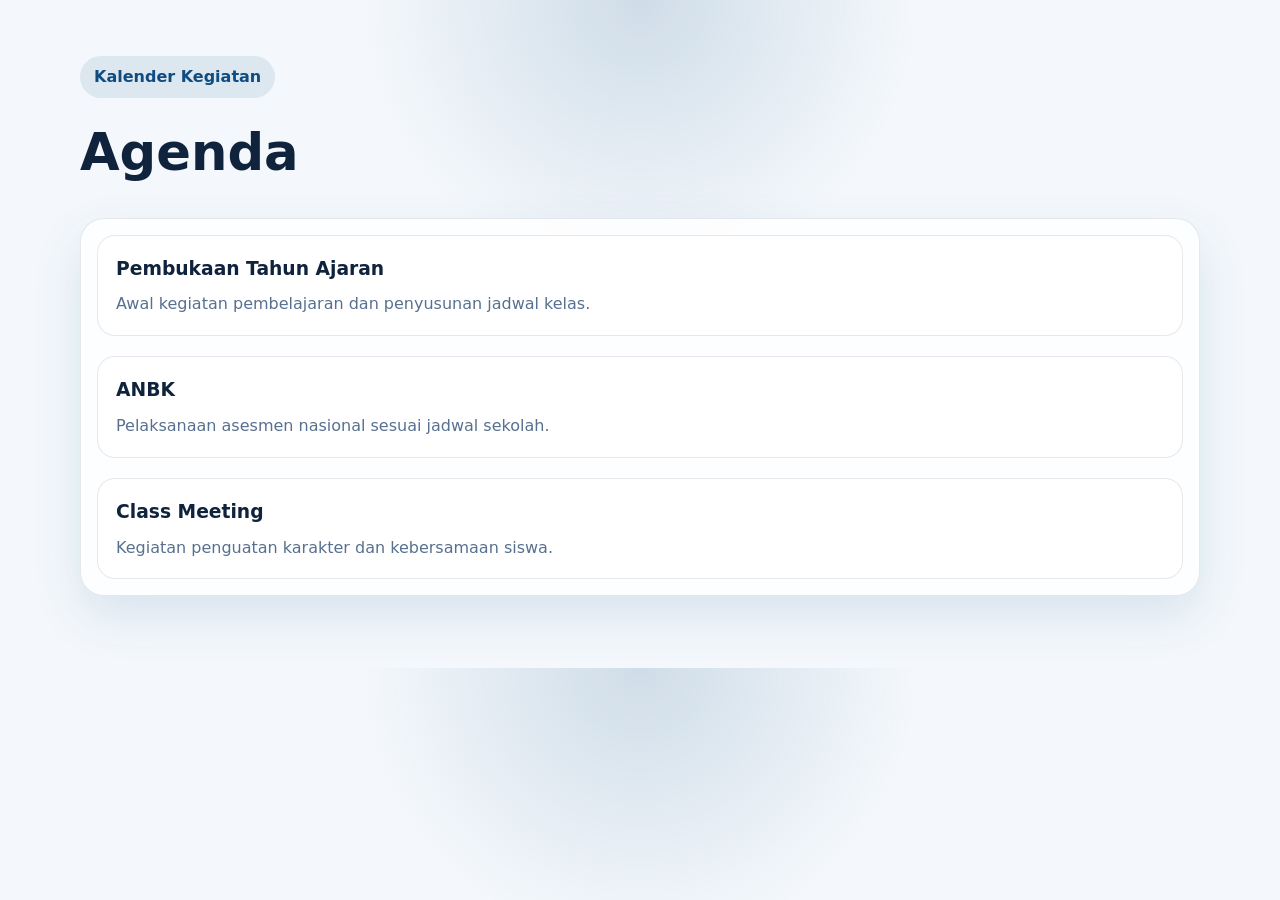
==== agenda.html @ c282c4e5 "feat: add agenda page" ====
<!doctype html>
<html lang="id">
<head>
  <meta charset="utf-8">
  <meta name="viewport" content="width=device-width, initial-scale=1">
  <title>Agenda | SD Negeri Muarasari 1</title>
  <link rel="stylesheet" href="assets/css/style.css">
</head>
<body>
  <main class="page-section">
    <div class="container">
      <div class="section-title"><span>Kalender Kegiatan</span><h1>Agenda</h1></div>
      <div class="timeline">
        <div class="timeline-item"><h3>Pembukaan Tahun Ajaran</h3><p>Awal kegiatan pembelajaran dan penyusunan jadwal kelas.</p></div>
        <div class="timeline-item"><h3>ANBK</h3><p>Pelaksanaan asesmen nasional sesuai jadwal sekolah.</p></div>
        <div class="timeline-item"><h3>Class Meeting</h3><p>Kegiatan penguatan karakter dan kebersamaan siswa.</p></div>
      </div>
    </div>
  </main>
  <script src="assets/js/app.js"></script>
</body>
</html>
---- assets/css/style.css ----
:root {
  --bg: #f4f8fc;
  --surface: rgba(255, 255, 255, 0.82);
  --surface-strong: #ffffff;
  --text: #10233d;
  --muted: #58708f;
  --primary: #0f4c81;
  --primary-2: #1769aa;
  --line: rgba(16, 35, 61, 0.1);
  --shadow: 0 20px 50px rgba(15, 76, 129, 0.12);
  --radius: 24px;
}

html[data-theme="dark"] {
  --bg: #07111f;
  --surface: rgba(10, 22, 39, 0.82);
  --surface-strong: #0d1a2b;
  --text: #eef5ff;
  --muted: #a6bdd8;
  --primary: #56a3ff;
  --primary-2: #7dc3ff;
  --line: rgba(255, 255, 255, 0.08);
  --shadow: 0 20px 50px rgba(0, 0, 0, 0.35);
}

* { box-sizing: border-box; }
html { scroll-behavior: smooth; }
body {
  margin: 0;
  font-family: Inter, system-ui, -apple-system, Segoe UI, sans-serif;
  background: radial-gradient(circle at top, rgba(15, 76, 129, 0.16), transparent 30%), var(--bg);
  color: var(--text);
  line-height: 1.6;
}
a { color: inherit; text-decoration: none; }
img { max-width: 100%; display: block; }
.container { width: min(1120px, calc(100% - 32px)); margin-inline: auto; }

.progress-bar {
  position: fixed; inset: 0 auto auto 0; height: 4px; width: 0;
  background: linear-gradient(90deg, var(--primary), var(--primary-2)); z-index: 9999;
}

.loader {
  position: fixed; inset: 0; background: var(--bg); display: grid; place-items: center;
  gap: 16px; z-index: 9998; transition: opacity .35s ease, visibility .35s ease;
}
.loader.is-hidden { opacity: 0; visibility: hidden; }
.loader__ring {
  width: 56px; height: 56px; border-radius: 50%; border: 5px solid rgba(15, 76, 129, 0.15);
  border-top-color: var(--primary); animation: spin 1s linear infinite;
}
.loader__text { font-weight: 700; letter-spacing: .02em; }

.site-header {
  position: sticky; top: 0; z-index: 100;
  backdrop-filter: blur(18px);
  background: color-mix(in srgb, var(--bg) 72%, transparent);
  border-bottom: 1px solid var(--line);
}
.nav {
  min-height: 76px; display: flex; align-items: center; justify-content: space-between; gap: 16px;
}
.brand { display: flex; align-items: center; gap: 14px; }
.brand__logo {
  width: 48px; height: 48px; border-radius: 16px; display: grid; place-items: center; color: #fff;
  background: linear-gradient(135deg, var(--primary), var(--primary-2)); font-weight: 800;
  box-shadow: var(--shadow);
}
.brand strong, .footer strong { display: block; }
.brand small { display: block; color: var(--muted); }
.nav__toggle {
  display: none; border: 0; background: var(--surface-strong); color: var(--text); font-size: 1.1rem;
  padding: 10px 14px; border-radius: 14px; box-shadow: var(--shadow);
}
.nav__links { display: flex; align-items: center; gap: 22px; }
.nav__links a {
  color: var(--muted); font-weight: 600;
}
.nav__links a:hover { color: var(--primary); }
.theme-btn {
  border: 1px solid var(--line); background: var(--surface-strong); color: var(--text);
  width: 42px; height: 42px; border-radius: 14px; cursor: pointer;
}

.hero { padding: 56px 0 24px; }
.hero__grid { display: grid; grid-template-columns: 1.1fr .9fr; gap: 24px; align-items: stretch; }
.hero__content, .hero__card, .card, .timeline {
  background: var(--surface); border: 1px solid var(--line); box-shadow: var(--shadow);
  border-radius: var(--radius); backdrop-filter: blur(14px);
}
.hero__content { padding: 36px; }
.badge, .section__kicker, .pill {
  display: inline-flex; align-items: center; gap: 8px; padding: 8px 14px; border-radius: 999px;
  background: color-mix(in srgb, var(--primary) 10%, transparent); color: var(--primary); font-weight: 700;
}
.hero h1 { margin: 18px 0 12px; font-size: clamp(2.4rem, 6vw, 4.6rem); line-height: .98; }
.hero__lead { margin: 0; color: var(--muted); font-size: 1.05rem; max-width: 58ch; }
.hero__actions { display: flex; flex-wrap: wrap; gap: 14px; margin-top: 28px; }
.btn {
  display: inline-flex; align-items: center; justify-content: center; min-height: 48px; padding: 0 18px;
  border-radius: 14px; font-weight: 700; border: 1px solid transparent;
}
.btn--primary { background: linear-gradient(135deg, var(--primary), var(--primary-2)); color: #fff; }
.btn--ghost { border-color: var(--line); background: var(--surface-strong); }
.hero__meta {
  margin-top: 28px; display: grid; grid-template-columns: repeat(3, 1fr); gap: 12px;
}
.hero__meta div, .hero__stats article {
  padding: 14px; border: 1px solid var(--line); border-radius: 18px; background: color-mix(in srgb, var(--surface-strong) 88%, transparent);
}
.hero__meta strong, .hero__stats strong { display: block; font-size: .82rem; color: var(--muted); text-transform: uppercase; letter-spacing: .08em; }
.hero__meta span, .hero__stats span { display: block; margin-top: 4px; font-weight: 700; }
.hero__card { padding: 28px; display: grid; gap: 20px; }
.hero__visual { display: flex; gap: 16px; align-items: center; }
.school-emblem {
  width: 84px; height: 84px; border-radius: 26px; display: grid; place-items: center; font-size: 2.2rem;
  background: linear-gradient(135deg, rgba(15, 76, 129, 0.16), rgba(23, 105, 170, 0.26));
}
.hero__stats { display: grid; grid-template-columns: repeat(2, 1fr); gap: 12px; }

.strip { padding: 8px 0 20px; }
.strip__grid {
  display: grid; grid-template-columns: repeat(3, 1fr); gap: 14px; padding: 18px;
  background: var(--surface); border: 1px solid var(--line); border-radius: 24px; box-shadow: var(--shadow);
}
.strip__grid strong, .card h3, .timeline__item strong { display: block; margin-bottom: 8px; }
.strip__grid p { margin: 0; color: var(--muted); }

.section { padding: 72px 0; }
.section--alt {
  background: linear-gradient(180deg, transparent, color-mix(in srgb, var(--primary) 4%, transparent));
}
.section__head { margin-bottom: 24px; }
.section__head h2 { margin: 14px 0 0; font-size: clamp(1.6rem, 4vw, 2.5rem); }
.cards { display: grid; gap: 18px; }
.cards--profile, .cards--ppdb { grid-template-columns: repeat(3, 1fr); }
.cards--news { grid-template-columns: repeat(3, 1fr); }
.card { padding: 24px; }
.card p { color: var(--muted); }
.list { list-style: none; padding: 0; margin: 0; display: grid; gap: 12px; }
.list li { display: flex; justify-content: space-between; gap: 18px; padding-bottom: 12px; border-bottom: 1px dashed var(--line); }
.list--ordered { list-style: decimal; padding-left: 20px; }
.list--ordered li { display: list-item; padding-bottom: 0; border-bottom: 0; margin-bottom: 10px; }
.text-link { font-weight: 700; color: var(--primary); }
.card--news { min-height: 220px; display: grid; align-content: start; gap: 14px; }
.timeline { padding: 10px; display: grid; gap: 10px; }
.timeline__item { padding: 18px; border-radius: 18px; background: color-mix(in srgb, var(--surface-strong) 92%, transparent); }
.timeline__item span { color: var(--muted); }
.gallery {
  display: grid; grid-template-columns: repeat(3, 1fr); gap: 16px;
}
.gallery__item {
  min-height: 150px; border-radius: 22px; display: grid; place-items: end start; padding: 16px; font-weight: 800;
  color: #fff; background:
    linear-gradient(135deg, rgba(15, 76, 129, 0.66), rgba(23, 105, 170, 0.36)),
    radial-gradient(circle at top, rgba(255,255,255,.2), transparent 32%);
  box-shadow: var(--shadow);
}
.gallery__item:nth-child(2), .gallery__item:nth-child(5) { background: linear-gradient(135deg, rgba(17, 122, 101, 0.7), rgba(11, 87, 71, 0.35)); }
.gallery__item:nth-child(3), .gallery__item:nth-child(6) { background: linear-gradient(135deg, rgba(117, 80, 180, 0.7), rgba(77, 53, 123, 0.35)); }
.contact-grid { display: grid; grid-template-columns: 1fr 1fr; gap: 18px; }
.card--map { min-height: 280px; padding: 12px; }
.map-placeholder {
  height: 100%; min-height: 256px; border-radius: 20px; display: grid; place-items: center; text-align: center;
  background: linear-gradient(135deg, rgba(15, 76, 129, 0.12), rgba(23, 105, 170, 0.08)); color: var(--muted);
}
.map-placeholder span { display: block; font-size: 1.3rem; color: var(--text); font-weight: 800; }
.footer { padding: 28px 0 42px; border-top: 1px solid var(--line); }
.footer__grid { display: grid; grid-template-columns: repeat(3, 1fr); gap: 18px; color: var(--muted); }
.footer a { color: var(--muted); }
.to-top {
  position: fixed; right: 18px; bottom: 18px; width: 46px; height: 46px; border-radius: 50%;
  border: 0; background: linear-gradient(135deg, var(--primary), var(--primary-2)); color: #fff;
  box-shadow: var(--shadow); cursor: pointer; opacity: 0; visibility: hidden; transform: translateY(12px);
  transition: .25s ease;
}
.to-top.is-visible { opacity: 1; visibility: visible; transform: translateY(0); }

.reveal { opacity: 0; transform: translateY(18px); transition: .7s ease; }
.reveal.is-visible { opacity: 1; transform: translateY(0); }

.page-section { padding: 56px 0 72px; }
.section-title { margin-bottom: 24px; }
.section-title span {
  display: inline-flex; padding: 8px 14px; border-radius: 999px; background: color-mix(in srgb, var(--primary) 10%, transparent); color: var(--primary); font-weight: 700;
}
.section-title h1 { margin: 14px 0 8px; font-size: clamp(2rem, 4vw, 3.2rem); }
.section-title p { margin: 0; color: var(--muted); max-width: 70ch; }
.nav-wrap { display: flex; align-items: center; justify-content: space-between; gap: 18px; min-height: 78px; }
.nav-links { display: flex; gap: 18px; flex-wrap: wrap; }
.nav-links a { color: var(--muted); font-weight: 600; }
.nav-links a.active, .nav-links a:hover { color: var(--primary); }
.grid { display: grid; gap: 18px; }
.cards-2 { grid-template-columns: repeat(2, 1fr); }
.cards-3 { grid-template-columns: repeat(3, 1fr); }
.cards-4 { grid-template-columns: repeat(4, 1fr); }
.person-card .avatar {
  width: 64px; height: 64px; border-radius: 20px; display: grid; place-items: center; font-weight: 800; margin-bottom: 14px;
  background: linear-gradient(135deg, rgba(15, 76, 129, 0.18), rgba(23, 105, 170, 0.25));
}
.gallery-grid .gallery-item {
  min-height: 160px; border-radius: 22px; padding: 18px; display: flex; align-items: end; color: #fff; font-weight: 800;
  background: linear-gradient(135deg, rgba(15, 76, 129, 0.68), rgba(23, 105, 170, 0.38));
  box-shadow: var(--shadow);
}
.gallery-grid .gallery-item:nth-child(3n+2) { background: linear-gradient(135deg, rgba(12, 114, 103, 0.68), rgba(17, 80, 74, 0.38)); }
.gallery-grid .gallery-item:nth-child(3n) { background: linear-gradient(135deg, rgba(120, 76, 190, 0.68), rgba(74, 45, 122, 0.38)); }
.timeline { padding: 16px; }
.timeline-item {
  padding: 18px; border-radius: 18px; background: color-mix(in srgb, var(--surface-strong) 92%, transparent); border: 1px solid var(--line);
}
.timeline-item + .timeline-item { margin-top: 10px; }
.timeline-item h3 { margin: 0 0 8px; }
.timeline-item p { margin: 0; color: var(--muted); }
.list { color: var(--muted); }
.list li { gap: 14px; }
.list li:last-child { border-bottom: 0; padding-bottom: 0; }

.admin-shell {
  min-height: 100vh; display: grid; place-items: center; padding: 32px 0; background: radial-gradient(circle at top, rgba(15,76,129,.15), transparent 28%), var(--bg);
}
.admin-card {
  width: min(540px, calc(100% - 32px)); padding: 28px; border-radius: 28px; background: var(--surface);
  border: 1px solid var(--line); box-shadow: var(--shadow);
}
.admin-card h1 { margin: 0 0 8px; }
.admin-card p { color: var(--muted); margin: 0 0 20px; }
.field { display: grid; gap: 8px; margin-bottom: 14px; }
.field label { font-weight: 700; }
.field input {
  min-height: 48px; border-radius: 14px; border: 1px solid var(--line); background: var(--surface-strong); color: var(--text);
  padding: 0 14px;
}
.admin-dashboard {
  width: min(1180px, calc(100% - 32px)); margin-inline: auto; padding: 32px 0 72px;
}
.dashboard-grid { display: grid; grid-template-columns: 260px 1fr; gap: 20px; align-items: start; }
.sidebar, .dashboard-main {
  background: var(--surface); border: 1px solid var(--line); box-shadow: var(--shadow); border-radius: 26px;
}
.sidebar { padding: 18px; position: sticky; top: 96px; }
.sidebar a { display: block; padding: 12px 14px; border-radius: 14px; color: var(--muted); font-weight: 600; }
.sidebar a:hover, .sidebar a.active { background: color-mix(in srgb, var(--primary) 10%, transparent); color: var(--primary); }
.dashboard-main { padding: 22px; }
.kpi-grid { display: grid; grid-template-columns: repeat(4, 1fr); gap: 14px; margin-bottom: 18px; }
.kpi {
  padding: 18px; border-radius: 20px; background: color-mix(in srgb, var(--surface-strong) 88%, transparent); border: 1px solid var(--line);
}
.kpi strong { display: block; font-size: 1.6rem; margin-bottom: 4px; }
.table-wrap { overflow: auto; border-radius: 20px; border: 1px solid var(--line); }
.table { width: 100%; border-collapse: collapse; min-width: 700px; }
.table th, .table td { padding: 14px; border-bottom: 1px solid var(--line); text-align: left; }
.table th { background: color-mix(in srgb, var(--primary) 8%, transparent); }

@keyframes spin { to { transform: rotate(360deg); } }

@media (max-width: 960px) {
  .hero__grid, .cards--profile, .cards--news, .cards--ppdb, .contact-grid, .footer__grid, .strip__grid { grid-template-columns: 1fr; }
  .gallery { grid-template-columns: repeat(2, 1fr); }
  .cards-4, .kpi-grid, .dashboard-grid { grid-template-columns: 1fr; }
}

@media (max-width: 760px) {
  .nav__toggle { display: inline-grid; place-items: center; }
  .nav__links {
    position: absolute; left: 16px; right: 16px; top: 84px; display: none; flex-direction: column; align-items: stretch;
    gap: 10px; padding: 16px; background: var(--surface-strong); border: 1px solid var(--line); border-radius: 22px;
    box-shadow: var(--shadow);
  }
  .nav__links.is-open { display: flex; }
  .nav__links a { padding: 8px 0; }
  .hero { padding-top: 28px; }
  .hero__content, .hero__card, .card { padding: 22px; }
  .hero__meta { grid-template-columns: 1fr; }
  .hero__stats { grid-template-columns: 1fr; }
  .gallery { grid-template-columns: 1fr; }
}
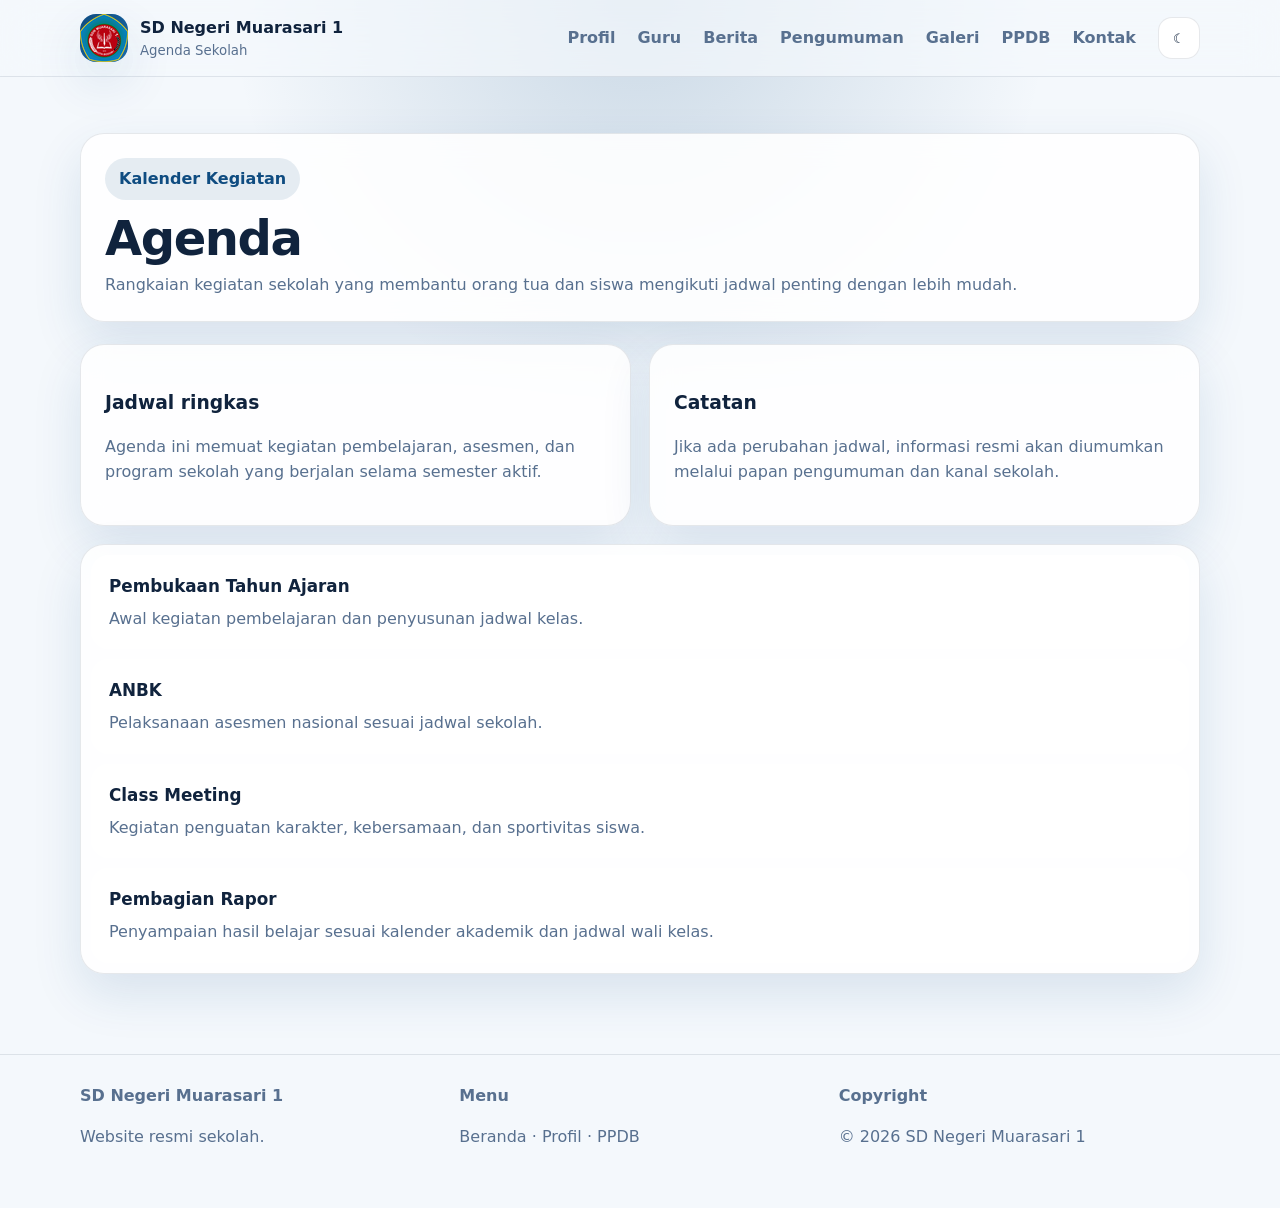
==== commit 10c86efd: "refactor: polish agenda page layout" ====
--- a/agenda.html
+++ b/agenda.html
@@ -1,22 +1,64 @@
 <!doctype html>
-<html lang="id">
+<html lang="id" data-theme="light">
 <head>
   <meta charset="utf-8">
   <meta name="viewport" content="width=device-width, initial-scale=1">
+  <meta name="description" content="Agenda dan kalender kegiatan SD Negeri Muarasari 1.">
   <title>Agenda | SD Negeri Muarasari 1</title>
   <link rel="stylesheet" href="assets/css/style.css">
+  <script defer src="assets/js/app.js"></script>
 </head>
 <body>
+  <div class="progress-bar" id="progressBar"></div>
+  <div class="loader" id="loader" aria-hidden="true"><div class="loader__ring"></div><div class="loader__text">SD Negeri Muarasari 1</div></div>
+  <header class="site-header">
+    <nav class="nav container">
+      <a class="brand" href="index.html" aria-label="SD Negeri Muarasari 1 beranda">
+        <span class="brand__logo brand__logo--header">SM1</span>
+        <span><strong>SD Negeri Muarasari 1</strong><small>Agenda Sekolah</small></span>
+      </a>
+      <button class="nav__toggle" id="navToggle" aria-label="Buka menu" aria-expanded="false">☰</button>
+      <div class="nav__links" id="navLinks">
+        <a href="profil.html">Profil</a><a href="guru.html">Guru</a><a href="berita.html">Berita</a><a href="pengumuman.html">Pengumuman</a><a href="galeri.html">Galeri</a><a href="ppdb.html">PPDB</a><a href="kontak.html">Kontak</a><button class="theme-btn" id="themeBtn" type="button" aria-label="Ubah tema">☾</button>
+      </div>
+    </nav>
+  </header>
+
   <main class="page-section">
     <div class="container">
-      <div class="section-title"><span>Kalender Kegiatan</span><h1>Agenda</h1></div>
-      <div class="timeline">
+      <div class="section-title reveal is-visible">
+        <span>Kalender Kegiatan</span>
+        <h1>Agenda</h1>
+        <p>Rangkaian kegiatan sekolah yang membantu orang tua dan siswa mengikuti jadwal penting dengan lebih mudah.</p>
+      </div>
+
+      <div class="grid cards-2" style="margin-bottom:18px;">
+        <article class="card reveal is-visible">
+          <h3>Jadwal ringkas</h3>
+          <p>Agenda ini memuat kegiatan pembelajaran, asesmen, dan program sekolah yang berjalan selama semester aktif.</p>
+        </article>
+        <article class="card reveal is-visible">
+          <h3>Catatan</h3>
+          <p>Jika ada perubahan jadwal, informasi resmi akan diumumkan melalui papan pengumuman dan kanal sekolah.</p>
+        </article>
+      </div>
+
+      <div class="timeline reveal is-visible">
         <div class="timeline-item"><h3>Pembukaan Tahun Ajaran</h3><p>Awal kegiatan pembelajaran dan penyusunan jadwal kelas.</p></div>
         <div class="timeline-item"><h3>ANBK</h3><p>Pelaksanaan asesmen nasional sesuai jadwal sekolah.</p></div>
-        <div class="timeline-item"><h3>Class Meeting</h3><p>Kegiatan penguatan karakter dan kebersamaan siswa.</p></div>
+        <div class="timeline-item"><h3>Class Meeting</h3><p>Kegiatan penguatan karakter, kebersamaan, dan sportivitas siswa.</p></div>
+        <div class="timeline-item"><h3>Pembagian Rapor</h3><p>Penyampaian hasil belajar sesuai kalender akademik dan jadwal wali kelas.</p></div>
       </div>
     </div>
   </main>
-  <script src="assets/js/app.js"></script>
+
+  <button class="to-top" id="toTop" aria-label="Kembali ke atas">↑</button>
+  <footer class="footer">
+    <div class="container footer__grid">
+      <div><strong>SD Negeri Muarasari 1</strong><p>Website resmi sekolah.</p></div>
+      <div><strong>Menu</strong><p><a href="index.html">Beranda</a> · <a href="profil.html">Profil</a> · <a href="ppdb.html">PPDB</a></p></div>
+      <div><strong>Copyright</strong><p>© <span id="year"></span> SD Negeri Muarasari 1</p></div>
+    </div>
+  </footer>
 </body>
-</html>
+</html>
--- a/assets/css/style.css
+++ b/assets/css/style.css
@@ -1,6 +1,7 @@
 :root {
   --bg: #f4f8fc;
-  --surface: rgba(255, 255, 255, 0.82);
+  --bg-soft: #edf4fb;
+  --surface: rgba(255, 255, 255, 0.86);
   --surface-strong: #ffffff;
   --text: #10233d;
   --muted: #58708f;
@@ -8,12 +9,14 @@
   --primary-2: #1769aa;
   --line: rgba(16, 35, 61, 0.1);
   --shadow: 0 20px 50px rgba(15, 76, 129, 0.12);
+  --shadow-strong: 0 28px 60px rgba(15, 76, 129, 0.18);
   --radius: 24px;
 }
 
 html[data-theme="dark"] {
   --bg: #07111f;
-  --surface: rgba(10, 22, 39, 0.82);
+  --bg-soft: #0b1a2d;
+  --surface: rgba(10, 22, 39, 0.84);
   --surface-strong: #0d1a2b;
   --text: #eef5ff;
   --muted: #a6bdd8;
@@ -21,6 +24,7 @@
   --primary-2: #7dc3ff;
   --line: rgba(255, 255, 255, 0.08);
   --shadow: 0 20px 50px rgba(0, 0, 0, 0.35);
+  --shadow-strong: 0 28px 60px rgba(0, 0, 0, 0.48);
 }
 
 * { box-sizing: border-box; }
@@ -28,7 +32,7 @@
 body {
   margin: 0;
   font-family: Inter, system-ui, -apple-system, Segoe UI, sans-serif;
-  background: radial-gradient(circle at top, rgba(15, 76, 129, 0.16), transparent 30%), var(--bg);
+  background: radial-gradient(circle at top, rgba(15, 76, 129, 0.18), transparent 30%), var(--bg);
   color: var(--text);
   line-height: 1.6;
 }
@@ -61,12 +65,17 @@
 .nav {
   min-height: 76px; display: flex; align-items: center; justify-content: space-between; gap: 16px;
 }
-.brand { display: flex; align-items: center; gap: 14px; }
+.brand { display: flex; align-items: center; gap: 12px; min-width: 0; }
 .brand__logo {
-  width: 48px; height: 48px; border-radius: 16px; display: grid; place-items: center; color: #fff;
-  background: linear-gradient(135deg, var(--primary), var(--primary-2)); font-weight: 800;
-  box-shadow: var(--shadow);
-}
+  width: 48px; height: 48px; border-radius: 16px; display: grid; place-items: center; flex: 0 0 auto;
+  color: #fff; background: linear-gradient(135deg, var(--primary), var(--primary-2)); font-weight: 800;
+  box-shadow: var(--shadow); overflow: hidden;
+}
+.brand__logo img {
+  width: 100%; height: 100%; object-fit: cover; display: block;
+}
+.brand__logo--header { width: 48px; height: 48px; }
+.brand__logo--hero { width: 108px; height: 108px; border-radius: 30px; box-shadow: var(--shadow-strong); }
 .brand strong, .footer strong { display: block; }
 .brand small { display: block; color: var(--muted); }
 .nav__toggle {
@@ -74,9 +83,7 @@
   padding: 10px 14px; border-radius: 14px; box-shadow: var(--shadow);
 }
 .nav__links { display: flex; align-items: center; gap: 22px; }
-.nav__links a {
-  color: var(--muted); font-weight: 600;
-}
+.nav__links a { color: var(--muted); font-weight: 600; }
 .nav__links a:hover { color: var(--primary); }
 .theme-btn {
   border: 1px solid var(--line); background: var(--surface-strong); color: var(--text);
@@ -85,7 +92,7 @@
 
 .hero { padding: 56px 0 24px; }
 .hero__grid { display: grid; grid-template-columns: 1.1fr .9fr; gap: 24px; align-items: stretch; }
-.hero__content, .hero__card, .card, .timeline {
+.hero__content, .hero__card, .card, .timeline, .page-section .card, .section-title {
   background: var(--surface); border: 1px solid var(--line); box-shadow: var(--shadow);
   border-radius: var(--radius); backdrop-filter: blur(14px);
 }
@@ -94,7 +101,7 @@
   display: inline-flex; align-items: center; gap: 8px; padding: 8px 14px; border-radius: 999px;
   background: color-mix(in srgb, var(--primary) 10%, transparent); color: var(--primary); font-weight: 700;
 }
-.hero h1 { margin: 18px 0 12px; font-size: clamp(2.4rem, 6vw, 4.6rem); line-height: .98; }
+.hero h1 { margin: 18px 0 12px; font-size: clamp(2.4rem, 6vw, 4.6rem); line-height: .96; letter-spacing: -.04em; }
 .hero__lead { margin: 0; color: var(--muted); font-size: 1.05rem; max-width: 58ch; }
 .hero__actions { display: flex; flex-wrap: wrap; gap: 14px; margin-top: 28px; }
 .btn {
@@ -107,16 +114,17 @@
   margin-top: 28px; display: grid; grid-template-columns: repeat(3, 1fr); gap: 12px;
 }
 .hero__meta div, .hero__stats article {
-  padding: 14px; border: 1px solid var(--line); border-radius: 18px; background: color-mix(in srgb, var(--surface-strong) 88%, transparent);
-}
-.hero__meta strong, .hero__stats strong { display: block; font-size: .82rem; color: var(--muted); text-transform: uppercase; letter-spacing: .08em; }
+  padding: 14px; border: 1px solid var(--line); border-radius: 18px;
+  background: color-mix(in srgb, var(--surface-strong) 88%, transparent);
+}
+.hero__meta strong, .hero__stats strong {
+  display: block; font-size: .82rem; color: var(--muted); text-transform: uppercase; letter-spacing: .08em;
+}
 .hero__meta span, .hero__stats span { display: block; margin-top: 4px; font-weight: 700; }
 .hero__card { padding: 28px; display: grid; gap: 20px; }
-.hero__visual { display: flex; gap: 16px; align-items: center; }
-.school-emblem {
-  width: 84px; height: 84px; border-radius: 26px; display: grid; place-items: center; font-size: 2.2rem;
-  background: linear-gradient(135deg, rgba(15, 76, 129, 0.16), rgba(23, 105, 170, 0.26));
-}
+.hero__visual { display: flex; gap: 18px; align-items: center; }
+.hero__visual h2 { margin: 0 0 8px; font-size: 1.45rem; }
+.hero__visual p { margin: 0; color: var(--muted); }
 .hero__stats { display: grid; grid-template-columns: repeat(2, 1fr); gap: 12px; }
 
 .strip { padding: 8px 0 20px; }
@@ -124,18 +132,15 @@
   display: grid; grid-template-columns: repeat(3, 1fr); gap: 14px; padding: 18px;
   background: var(--surface); border: 1px solid var(--line); border-radius: 24px; box-shadow: var(--shadow);
 }
-.strip__grid strong, .card h3, .timeline__item strong { display: block; margin-bottom: 8px; }
+.strip__grid strong, .card h3, .timeline__item strong, .timeline-item h3 { display: block; margin-bottom: 8px; }
 .strip__grid p { margin: 0; color: var(--muted); }
 
 .section { padding: 72px 0; }
-.section--alt {
-  background: linear-gradient(180deg, transparent, color-mix(in srgb, var(--primary) 4%, transparent));
-}
+.section--alt { background: linear-gradient(180deg, transparent, color-mix(in srgb, var(--primary) 4%, transparent)); }
 .section__head { margin-bottom: 24px; }
 .section__head h2 { margin: 14px 0 0; font-size: clamp(1.6rem, 4vw, 2.5rem); }
 .cards { display: grid; gap: 18px; }
-.cards--profile, .cards--ppdb { grid-template-columns: repeat(3, 1fr); }
-.cards--news { grid-template-columns: repeat(3, 1fr); }
+.cards--profile, .cards--ppdb, .cards--news { grid-template-columns: repeat(3, 1fr); }
 .card { padding: 24px; }
 .card p { color: var(--muted); }
 .list { list-style: none; padding: 0; margin: 0; display: grid; gap: 12px; }
@@ -145,20 +150,24 @@
 .text-link { font-weight: 700; color: var(--primary); }
 .card--news { min-height: 220px; display: grid; align-content: start; gap: 14px; }
 .timeline { padding: 10px; display: grid; gap: 10px; }
-.timeline__item { padding: 18px; border-radius: 18px; background: color-mix(in srgb, var(--surface-strong) 92%, transparent); }
-.timeline__item span { color: var(--muted); }
-.gallery {
-  display: grid; grid-template-columns: repeat(3, 1fr); gap: 16px;
-}
-.gallery__item {
+.timeline__item, .timeline-item {
+  padding: 18px; border-radius: 18px; background: color-mix(in srgb, var(--surface-strong) 92%, transparent);
+}
+.timeline__item span, .timeline-item p { color: var(--muted); margin: 0; }
+.gallery { display: grid; grid-template-columns: repeat(3, 1fr); gap: 16px; }
+.gallery__item, .gallery-item {
   min-height: 150px; border-radius: 22px; display: grid; place-items: end start; padding: 16px; font-weight: 800;
   color: #fff; background:
     linear-gradient(135deg, rgba(15, 76, 129, 0.66), rgba(23, 105, 170, 0.36)),
     radial-gradient(circle at top, rgba(255,255,255,.2), transparent 32%);
   box-shadow: var(--shadow);
 }
-.gallery__item:nth-child(2), .gallery__item:nth-child(5) { background: linear-gradient(135deg, rgba(17, 122, 101, 0.7), rgba(11, 87, 71, 0.35)); }
-.gallery__item:nth-child(3), .gallery__item:nth-child(6) { background: linear-gradient(135deg, rgba(117, 80, 180, 0.7), rgba(77, 53, 123, 0.35)); }
+.gallery__item:nth-child(2), .gallery__item:nth-child(5), .gallery-item:nth-child(2), .gallery-item:nth-child(5) {
+  background: linear-gradient(135deg, rgba(17, 122, 101, 0.7), rgba(11, 87, 71, 0.35));
+}
+.gallery__item:nth-child(3), .gallery__item:nth-child(6), .gallery-item:nth-child(3), .gallery-item:nth-child(6) {
+  background: linear-gradient(135deg, rgba(117, 80, 180, 0.7), rgba(77, 53, 123, 0.35));
+}
 .contact-grid { display: grid; grid-template-columns: 1fr 1fr; gap: 18px; }
 .card--map { min-height: 280px; padding: 12px; }
 .map-placeholder {
@@ -180,88 +189,56 @@
 .reveal { opacity: 0; transform: translateY(18px); transition: .7s ease; }
 .reveal.is-visible { opacity: 1; transform: translateY(0); }
 
-.page-section { padding: 56px 0 72px; }
-.section-title { margin-bottom: 24px; }
+/* Legacy page layout support */
+.page-section { padding: 56px 0 80px; }
+.section-title {
+  padding: 24px; margin-bottom: 22px;
+}
 .section-title span {
-  display: inline-flex; padding: 8px 14px; border-radius: 999px; background: color-mix(in srgb, var(--primary) 10%, transparent); color: var(--primary); font-weight: 700;
-}
-.section-title h1 { margin: 14px 0 8px; font-size: clamp(2rem, 4vw, 3.2rem); }
-.section-title p { margin: 0; color: var(--muted); max-width: 70ch; }
-.nav-wrap { display: flex; align-items: center; justify-content: space-between; gap: 18px; min-height: 78px; }
-.nav-links { display: flex; gap: 18px; flex-wrap: wrap; }
+  display: inline-flex; align-items: center; gap: 8px; padding: 8px 14px; border-radius: 999px;
+  background: color-mix(in srgb, var(--primary) 10%, transparent); color: var(--primary); font-weight: 700;
+}
+.section-title h1 {
+  margin: 14px 0 8px; font-size: clamp(2rem, 4vw, 3rem); line-height: 1.04; letter-spacing: -.03em;
+}
+.section-title p { margin: 0; color: var(--muted); }
+.grid { display: grid; gap: 18px; }
+.cards-2 { grid-template-columns: repeat(2, minmax(0, 1fr)); }
+.cards-3 { grid-template-columns: repeat(3, minmax(0, 1fr)); }
+.cards-4 { grid-template-columns: repeat(4, minmax(0, 1fr)); }
+.person-card { text-align: left; }
+.avatar {
+  width: 64px; height: 64px; border-radius: 20px; display: grid; place-items: center; margin-bottom: 14px;
+  background: linear-gradient(135deg, rgba(15, 76, 129, 0.14), rgba(23, 105, 170, 0.22));
+  color: var(--primary); font-weight: 800; letter-spacing: .04em;
+}
+.gallery-grid { grid-template-columns: repeat(3, minmax(0, 1fr)); }
+.gallery-grid .gallery-item { min-height: 180px; }
+.nav-wrap {
+  min-height: 72px; display: flex; align-items: center; justify-content: space-between; gap: 18px;
+}
+.nav-links { display: flex; flex-wrap: wrap; align-items: center; gap: 18px; }
 .nav-links a { color: var(--muted); font-weight: 600; }
 .nav-links a.active, .nav-links a:hover { color: var(--primary); }
-.grid { display: grid; gap: 18px; }
-.cards-2 { grid-template-columns: repeat(2, 1fr); }
-.cards-3 { grid-template-columns: repeat(3, 1fr); }
-.cards-4 { grid-template-columns: repeat(4, 1fr); }
-.person-card .avatar {
-  width: 64px; height: 64px; border-radius: 20px; display: grid; place-items: center; font-weight: 800; margin-bottom: 14px;
-  background: linear-gradient(135deg, rgba(15, 76, 129, 0.18), rgba(23, 105, 170, 0.25));
-}
-.gallery-grid .gallery-item {
-  min-height: 160px; border-radius: 22px; padding: 18px; display: flex; align-items: end; color: #fff; font-weight: 800;
-  background: linear-gradient(135deg, rgba(15, 76, 129, 0.68), rgba(23, 105, 170, 0.38));
-  box-shadow: var(--shadow);
-}
-.gallery-grid .gallery-item:nth-child(3n+2) { background: linear-gradient(135deg, rgba(12, 114, 103, 0.68), rgba(17, 80, 74, 0.38)); }
-.gallery-grid .gallery-item:nth-child(3n) { background: linear-gradient(135deg, rgba(120, 76, 190, 0.68), rgba(74, 45, 122, 0.38)); }
-.timeline { padding: 16px; }
-.timeline-item {
-  padding: 18px; border-radius: 18px; background: color-mix(in srgb, var(--surface-strong) 92%, transparent); border: 1px solid var(--line);
-}
-.timeline-item + .timeline-item { margin-top: 10px; }
-.timeline-item h3 { margin: 0 0 8px; }
-.timeline-item p { margin: 0; color: var(--muted); }
-.list { color: var(--muted); }
-.list li { gap: 14px; }
-.list li:last-child { border-bottom: 0; padding-bottom: 0; }
-
-.admin-shell {
-  min-height: 100vh; display: grid; place-items: center; padding: 32px 0; background: radial-gradient(circle at top, rgba(15,76,129,.15), transparent 28%), var(--bg);
-}
-.admin-card {
-  width: min(540px, calc(100% - 32px)); padding: 28px; border-radius: 28px; background: var(--surface);
-  border: 1px solid var(--line); box-shadow: var(--shadow);
-}
-.admin-card h1 { margin: 0 0 8px; }
-.admin-card p { color: var(--muted); margin: 0 0 20px; }
-.field { display: grid; gap: 8px; margin-bottom: 14px; }
-.field label { font-weight: 700; }
-.field input {
-  min-height: 48px; border-radius: 14px; border: 1px solid var(--line); background: var(--surface-strong); color: var(--text);
-  padding: 0 14px;
-}
-.admin-dashboard {
-  width: min(1180px, calc(100% - 32px)); margin-inline: auto; padding: 32px 0 72px;
-}
-.dashboard-grid { display: grid; grid-template-columns: 260px 1fr; gap: 20px; align-items: start; }
-.sidebar, .dashboard-main {
-  background: var(--surface); border: 1px solid var(--line); box-shadow: var(--shadow); border-radius: 26px;
-}
-.sidebar { padding: 18px; position: sticky; top: 96px; }
-.sidebar a { display: block; padding: 12px 14px; border-radius: 14px; color: var(--muted); font-weight: 600; }
-.sidebar a:hover, .sidebar a.active { background: color-mix(in srgb, var(--primary) 10%, transparent); color: var(--primary); }
-.dashboard-main { padding: 22px; }
-.kpi-grid { display: grid; grid-template-columns: repeat(4, 1fr); gap: 14px; margin-bottom: 18px; }
-.kpi {
-  padding: 18px; border-radius: 20px; background: color-mix(in srgb, var(--surface-strong) 88%, transparent); border: 1px solid var(--line);
-}
-.kpi strong { display: block; font-size: 1.6rem; margin-bottom: 4px; }
-.table-wrap { overflow: auto; border-radius: 20px; border: 1px solid var(--line); }
-.table { width: 100%; border-collapse: collapse; min-width: 700px; }
-.table th, .table td { padding: 14px; border-bottom: 1px solid var(--line); text-align: left; }
-.table th { background: color-mix(in srgb, var(--primary) 8%, transparent); }
+.timeline-item { display: grid; gap: 6px; }
+.timeline-item h3 { margin: 0; font-size: 1.05rem; }
+.timeline-item p { margin: 0; }
 
 @keyframes spin { to { transform: rotate(360deg); } }
 
+@media (max-width: 1080px) {
+  .cards-4 { grid-template-columns: repeat(2, minmax(0, 1fr)); }
+}
+
 @media (max-width: 960px) {
-  .hero__grid, .cards--profile, .cards--news, .cards--ppdb, .contact-grid, .footer__grid, .strip__grid { grid-template-columns: 1fr; }
+  .hero__grid, .cards--profile, .cards--news, .cards--ppdb, .contact-grid, .footer__grid, .strip__grid, .cards-2, .cards-3, .gallery-grid {
+    grid-template-columns: 1fr;
+  }
   .gallery { grid-template-columns: repeat(2, 1fr); }
-  .cards-4, .kpi-grid, .dashboard-grid { grid-template-columns: 1fr; }
 }
 
 @media (max-width: 760px) {
+  .nav { position: relative; }
   .nav__toggle { display: inline-grid; place-items: center; }
   .nav__links {
     position: absolute; left: 16px; right: 16px; top: 84px; display: none; flex-direction: column; align-items: stretch;
@@ -270,9 +247,12 @@
   }
   .nav__links.is-open { display: flex; }
   .nav__links a { padding: 8px 0; }
+  .nav-wrap { flex-direction: column; align-items: flex-start; }
   .hero { padding-top: 28px; }
-  .hero__content, .hero__card, .card { padding: 22px; }
+  .hero__content, .hero__card, .card, .section-title { padding: 20px; }
   .hero__meta { grid-template-columns: 1fr; }
   .hero__stats { grid-template-columns: 1fr; }
   .gallery { grid-template-columns: 1fr; }
-}
+  .cards-4 { grid-template-columns: 1fr; }
+  .brand__logo--hero { width: 92px; height: 92px; }
+}
